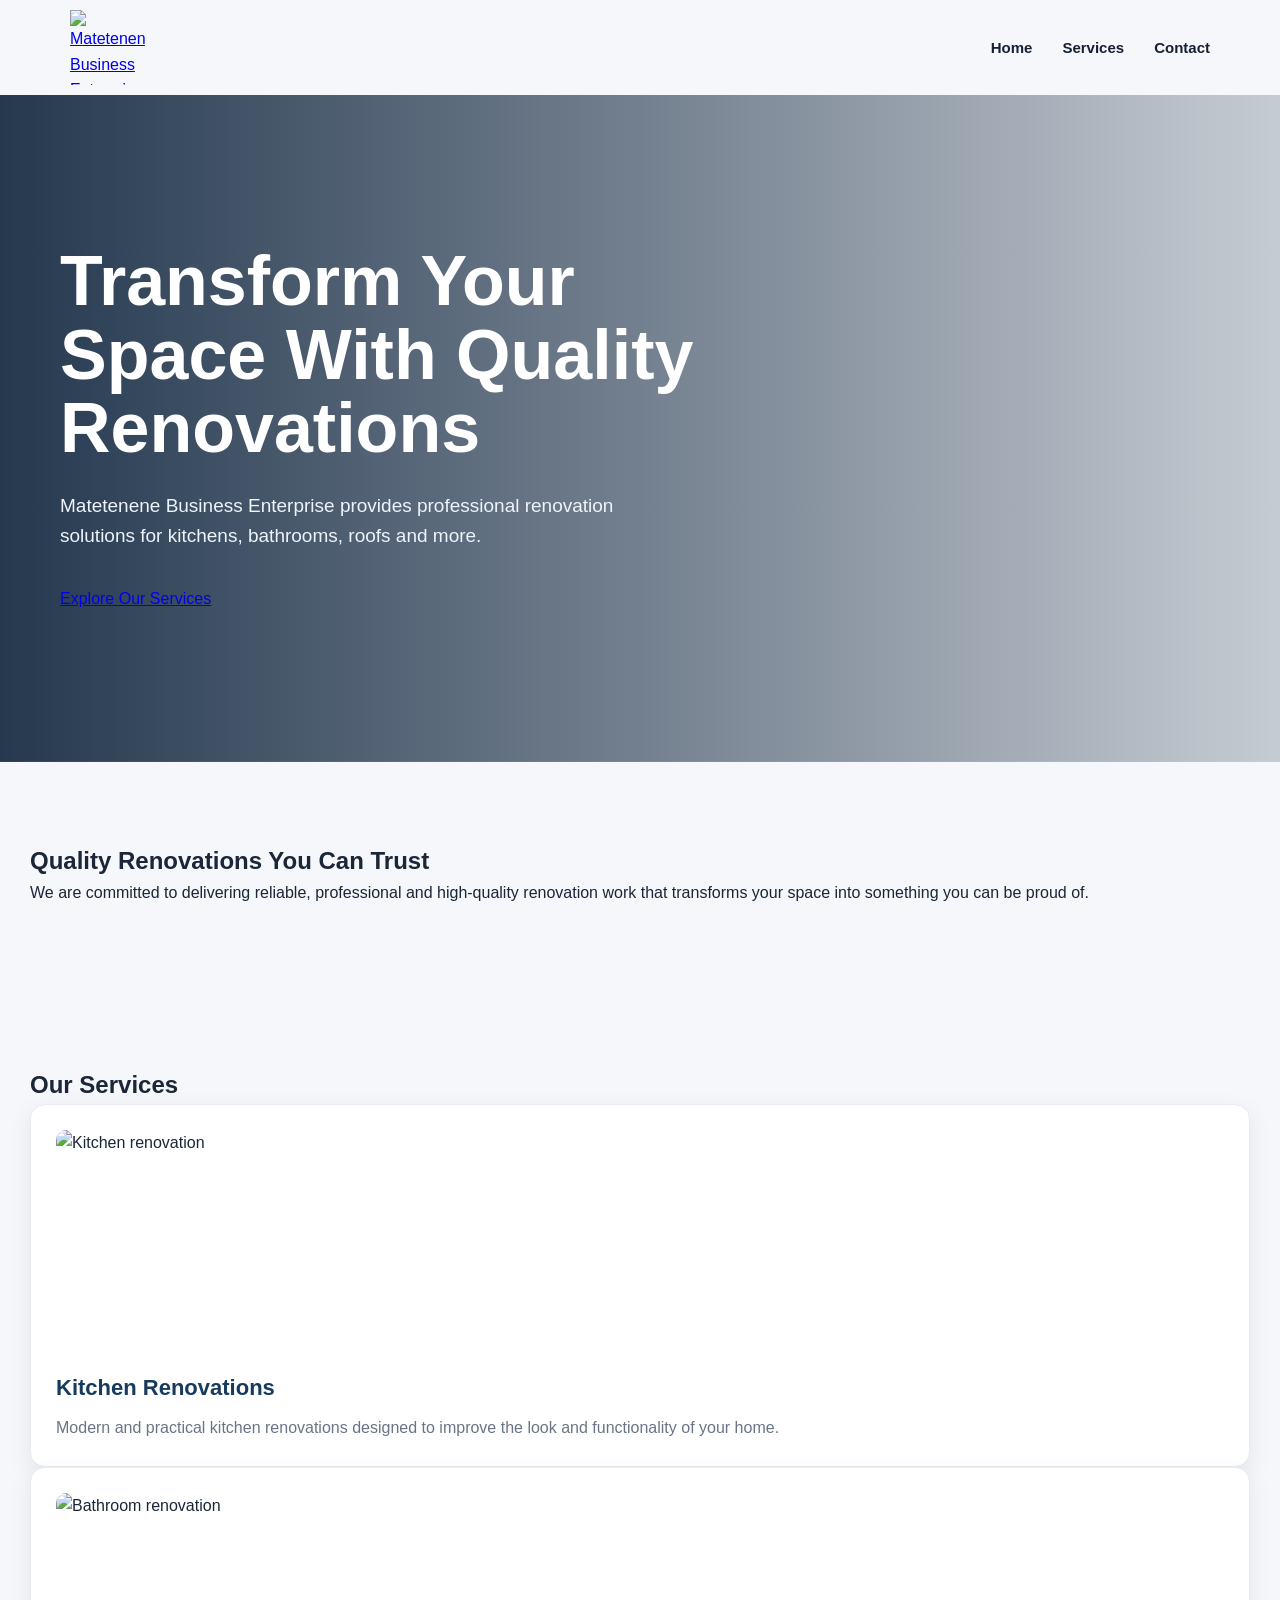
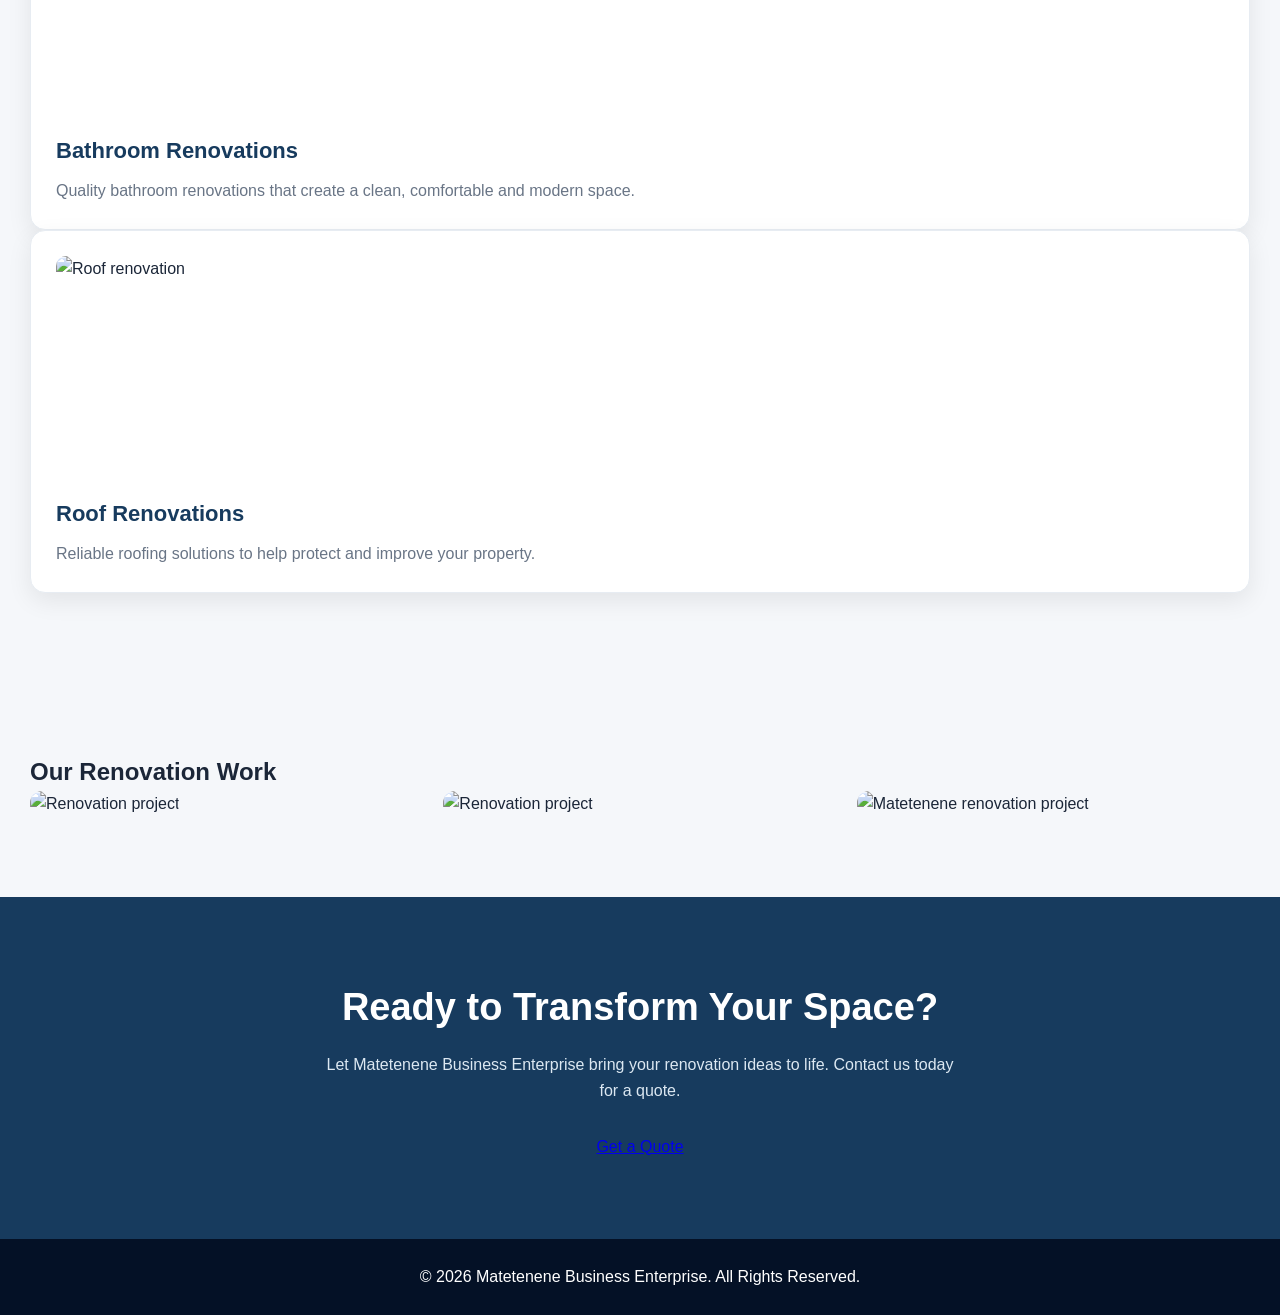
==== index.html @ 957701cb "Add files via upload" ====
<!DOCTYPE html>
<html lang="en">
<head>
    <meta charset="UTF-8">
    <meta name="viewport" content="width=device-width, initial-scale=1.0">

    <title>Matetenene Business Enterprise</title>

    <link rel="stylesheet" href="style.css">
</head>

<body>

    <!-- NAVIGATION -->
    <nav class="navbar">

        <a href="index.html" class="logo">
            <img src="images/logo.jpg.jpeg" alt="Matetenene Business Enterprise Logo">
        </a>

        <ul class="nav-links">
            <li><a href="index.html">Home</a></li>
            <li><a href="services.html">Services</a></li>
            <li><a href="contact.html">Contact</a></li>
        </ul>

    </nav>


    <!-- HERO SECTION -->
    <section class="hero">

        <div class="hero-overlay">

            <div class="hero-content">

                <h1>Transform Your Space With Quality Renovations</h1>

                <p>
                    Matetenene Business Enterprise provides professional
                    renovation solutions for kitchens, bathrooms, roofs and
                    more.
                </p>

                <a href="services.html" class="hero-button">
                    Explore Our Services
                </a>

            </div>

        </div>

    </section>


    <!-- INTRODUCTION -->
    <section class="services-intro">

        <h1>Quality Renovations You Can Trust</h1>

        <p>
            We are committed to delivering reliable, professional and
            high-quality renovation work that transforms your space
            into something you can be proud of.
        </p>

    </section>


    <!-- SERVICES -->
    <section class="services">

        <h2>Our Services</h2>

        <div class="service-container">

            <div class="service-card">

                <img src="images/kitchen.jpg.jpeg"
                     alt="Kitchen renovation">

                <h3>Kitchen Renovations</h3>

                <p>
                    Modern and practical kitchen renovations designed
                    to improve the look and functionality of your home.
                </p>

            </div>


            <div class="service-card">

                <img src="images/bathroom.jpg.jpeg"
                     alt="Bathroom renovation">

                <h3>Bathroom Renovations</h3>

                <p>
                    Quality bathroom renovations that create a clean,
                    comfortable and modern space.
                </p>

            </div>


            <div class="service-card">

                <img src="images/roof.jpg.jpeg"
                     alt="Roof renovation">

                <h3>Roof Renovations</h3>

                <p>
                    Reliable roofing solutions to help protect and
                    improve your property.
                </p>

            </div>

        </div>

    </section>


    <!-- RENOVATION GALLERY -->
    <section class="renovation-gallery">

        <h2>Our Renovation Work</h2>

        <div class="gallery">

            <div class="gallery-item">
                <img src="images/renovation1.jpg.jpeg"
                     alt="Renovation project">
            </div>

            <div class="gallery-item">
                <img src="images/renovation2.jpg.jpeg"
                     alt="Renovation project">
            </div>

            <div class="gallery-item">
                <img src="images/building.jpg.jpeg"
                     alt="Matetenene renovation project">
            </div>

        </div>

    </section>


    <!-- GET A QUOTE -->
    <section class="cta">

        <h2>Ready to Transform Your Space?</h2>

        <p>
            Let Matetenene Business Enterprise bring your renovation
            ideas to life. Contact us today for a quote.
        </p>

        <a href="contact.html" class="dark-button">
            Get a Quote
        </a>

    </section>


    <!-- FOOTER -->
    <footer>

        <p>
            © 2026 Matetenene Business Enterprise. All Rights Reserved.
        </p>

    </footer>

</body>
</html>
---- style.css ----
* {
    margin: 0;
    padding: 0;
    box-sizing: border-box;
}

html {
    scroll-behavior: smooth;
}

body {
    font-family: Arial, Helvetica, sans-serif;
    background: #f5f7fa;
    color: #1b2638;
    line-height: 1.6;
}

/* =========================
   HEADER
========================= */

header {
    width: 100%;
    background: #ffffff;
    position: sticky;
    top: 0;
    z-index: 1000;
    box-shadow: 0 3px 18px rgba(0, 0, 0, 0.08);
}

nav {
    width: 100%;
    max-width: 1200px;
    min-height: 80px;
    margin: auto;
    padding: 10px 30px;

    display: flex;
    align-items: center;
    justify-content: space-between;
}

/* LOGO LEFT */

.logo {
    display: flex;
    align-items: center;
    margin-right: auto;
}

.logo img {
    width: 75px;
    height: 75px;
    object-fit: contain;
    display: block;
}

/* NAV LINKS */

nav ul {
    display: flex;
    align-items: center;
    gap: 30px;
    list-style: none;
}

nav ul li a {
    color: #172033;
    text-decoration: none;
    font-size: 15px;
    font-weight: 600;
    transition: 0.3s;
}

nav ul li a:hover {
    color: #1769aa;
}

/* =========================
   HERO
========================= */

.hero {
    min-height: 650px;

    display: flex;
    align-items: center;

    background-image:
        linear-gradient(
            90deg,
            rgba(8, 30, 55, 0.88),
            rgba(8, 30, 55, 0.55),
            rgba(8, 30, 55, 0.20)
        ),
        url("images/hero.png.jpg");

    background-size: cover;
    background-position: center;
    background-repeat: no-repeat;

    color: white;
}

.hero-content {
    width: 100%;
    max-width: 1200px;
    margin: auto;
    padding: 70px 30px;
}

.hero h1 {
    max-width: 700px;
    font-size: clamp(42px, 6vw, 70px);
    line-height: 1.05;
    margin-bottom: 25px;
}

.hero p {
    max-width: 620px;
    font-size: 19px;
    color: #edf4fb;
    margin-bottom: 35px;
}

/* =========================
   BUTTONS
========================= */

.btn {
    display: inline-block;
    padding: 14px 30px;
    border-radius: 7px;
    text-decoration: none;
    font-weight: bold;
    transition: 0.3s;
}

.btn-primary {
    background: #1769aa;
    color: white;
}

.btn-primary:hover {
    background: #0e4f82;
    transform: translateY(-2px);
}

.btn-light {
    background: white;
    color: #173b5e;
    margin-left: 10px;
}

.btn-light:hover {
    background: #eaf2f8;
}

/* =========================
   SECTIONS
========================= */

section {
    padding: 80px 30px;
}

.container {
    width: 100%;
    max-width: 1200px;
    margin: auto;
}

.section-title {
    text-align: center;
    margin-bottom: 50px;
}

.section-title h2 {
    font-size: 40px;
    color: #173b5e;
    margin-bottom: 12px;
}

.section-title p {
    max-width: 650px;
    margin: auto;
    color: #6b7785;
}

/* =========================
   ABOUT
========================= */

.about {
    background: white;
}

.about-content {
    display: grid;
    grid-template-columns: 1fr 1fr;
    align-items: center;
    gap: 60px;
}

.about-image img {
    width: 100%;
    display: block;
    border-radius: 14px;
    box-shadow: 0 15px 40px rgba(0, 0, 0, 0.12);
}

.about-text h2 {
    font-size: 40px;
    color: #173b5e;
    margin-bottom: 20px;
}

.about-text p {
    color: #647180;
    margin-bottom: 18px;
}

/* =========================
   SERVICES
========================= */

.services {
    background: #f5f7fa;
}

.services-grid {
    display: grid;
    grid-template-columns: repeat(3, 1fr);
    gap: 25px;
}

.service-card {
    background: white;
    padding: 25px;
    border-radius: 14px;
    border: 1px solid #e7ecf2;
    box-shadow: 0 8px 25px rgba(0, 0, 0, 0.06);
    transition: 0.3s;
}

.service-card:hover {
    transform: translateY(-7px);
    box-shadow: 0 15px 35px rgba(0, 0, 0, 0.11);
}

.service-card img {
    width: 100%;
    height: 210px;
    object-fit: cover;
    border-radius: 10px;
    margin-bottom: 20px;
}

.service-card h3 {
    color: #173b5e;
    font-size: 22px;
    margin-bottom: 10px;
}

.service-card p {
    color: #697586;
}

/* =========================
   PAGE HERO
========================= */

.page-hero {
    padding: 90px 30px;
    text-align: center;

    background: linear-gradient(
        135deg,
        #173b5e,
        #1769aa
    );

    color: white;
}

.page-hero h1 {
    font-size: clamp(40px, 6vw, 60px);
    margin-bottom: 12px;
}

.page-hero p {
    max-width: 650px;
    margin: auto;
    color: #dceaf6;
}

/* =========================
   CONTACT
========================= */

.contact-section {
    background: #f5f7fa;
}

.contact-wrapper {
    width: 100%;
    max-width: 1050px;
    margin: auto;

    display: grid;
    grid-template-columns: 0.9fr 1.1fr;
    gap: 40px;
}

.contact-info {
    background: #173b5e;
    color: white;
    padding: 40px;
    border-radius: 15px;
}

.contact-info h2 {
    font-size: 30px;
    margin-bottom: 18px;
}

.contact-info p {
    color: #dce8f2;
    margin-bottom: 30px;
}

.contact-item {
    margin-bottom: 22px;
}

.contact-item strong {
    display: block;
    margin-bottom: 5px;
}

.contact-item span {
    color: #dce8f2;
}

.contact-form {
    background: white;
    padding: 40px;
    border-radius: 15px;
    box-shadow: 0 10px 35px rgba(0, 0, 0, 0.08);
}

.contact-form h2 {
    color: #173b5e;
    margin-bottom: 25px;
}

.form-group {
    margin-bottom: 20px;
}

.form-group label {
    display: block;
    font-weight: 600;
    margin-bottom: 7px;
}

.form-group input,
.form-group textarea,
.form-group select {
    width: 100%;
    padding: 14px;
    border: 1px solid #d7dfe8;
    border-radius: 8px;
    font-family: inherit;
    font-size: 15px;
    outline: none;
}

.form-group input:focus,
.form-group textarea:focus,
.form-group select:focus {
    border-color: #1769aa;
}

.form-group textarea {
    min-height: 150px;
    resize: vertical;
}

/* =========================
   GALLERY
========================= */

.gallery {
    display: grid;
    grid-template-columns: repeat(3, 1fr);
    gap: 20px;
}

.gallery img {
    width: 100%;
    height: 250px;
    object-fit: cover;
    border-radius: 12px;
    transition: 0.3s;
}

.gallery img:hover {
    transform: scale(1.02);
}

/* =========================
   CTA
========================= */

.cta {
    background: #173b5e;
    color: white;
    text-align: center;
}

.cta h2 {
    font-size: 38px;
    margin-bottom: 15px;
}

.cta p {
    max-width: 650px;
    margin: 0 auto 30px;
    color: #dce8f2;
}

/* =========================
   FOOTER
========================= */

footer {
    background: #0d2235;
    color: white;
    padding: 45px 30px 20px;
}

.footer-container {
    width: 100%;
    max-width: 1200px;
    margin: auto;

    display: grid;
    grid-template-columns: 2fr 1fr 1fr;
    gap: 50px;
}

.footer-column h3 {
    margin-bottom: 18px;
}

.footer-column p {
    color: #aebdca;
}

.footer-column ul {
    list-style: none;
}

.footer-column ul li {
    margin-bottom: 10px;
}

.footer-column ul li a {
    color: #aebdca;
    text-decoration: none;
}

.footer-column ul li a:hover {
    color: white;
}

.footer-bottom {
    max-width: 1200px;
    margin: 35px auto 0;
    padding-top: 20px;
    border-top: 1px solid rgba(255, 255, 255, 0.12);
    text-align: center;
    color: #8fa1b0;
    font-size: 14px;
}

/* =========================
   TABLET
========================= */

@media (max-width: 900px) {

    nav {
        padding: 12px 20px;
    }

    nav ul {
        gap: 18px;
    }

    .about-content {
        grid-template-columns: 1fr;
        gap: 40px;
    }

    .services-grid {
        grid-template-columns: repeat(2, 1fr);
    }

    .contact-wrapper {
        grid-template-columns: 1fr;
    }

    .footer-container {
        grid-template-columns: 1fr 1fr;
    }
}

/* =========================
   MOBILE
========================= */

@media (max-width: 600px) {

    nav {
        min-height: auto;
        padding: 10px 15px;
        flex-direction: row;
        align-items: center;
    }

    .logo img {
        width: 58px;
        height: 58px;
    }

    nav ul {
        gap: 10px;
        flex-wrap: wrap;
        justify-content: flex-end;
    }

    nav ul li a {
        font-size: 12px;
    }

    .hero {
        min-height: 570px;
    }

    .hero-content {
        padding: 50px 20px;
        text-align: center;
    }

    .hero h1 {
        font-size: 42px;
    }

    .hero p {
        font-size: 16px;
    }

    .btn {
        width: 100%;
        text-align: center;
        margin: 5px 0;
    }

    .btn-light {
        margin-left: 0;
    }

    section {
        padding: 60px 20px;
    }

    .section-title h2 {
        font-size: 32px;
    }

    .about-text h2 {
        font-size: 32px;
    }

    .services-grid {
        grid-template-columns: 1fr;
    }

    .service-card img {
        height: 220px;
    }

    .page-hero {
        padding: 65px 20px;
    }

    .page-hero h1 {
        font-size: 40px;
    }

    .contact-info,
    .contact-form {
        padding: 25px 20px;
    }

    .contact-info h2 {
        font-size: 27px;
    }

    .gallery {
        grid-template-columns: 1fr;
    }

    .gallery img {
        height: 230px;
    }

    .footer-container {
        grid-template-columns: 1fr;
        gap: 30px;
        text-align: center;
    }

    footer {
        padding: 40px 20px 20px;
    }
}
/* =========================
   SERVICES + CONTACT PAGE
========================= */

body {
    background: #f5f7fa;
}

/* Services page content */

.services-page,
.services-section {
    background: #f5f7fa;
    padding: 80px 30px;
}

.services-page h2,
.services-section h2 {
    color: #173b5e;
    text-align: center;
    margin-bottom: 20px;
}

.services-page p,
.services-section p {
    color: #5f6b7a;
}

/* Contact page */

.contact-page,
.contact-section {
    background: #f5f7fa;
    padding: 80px 30px;
}

.contact-page h2,
.contact-section h2 {
    color: #173b5e;
}

.contact-page form,
.contact-section form {
    background: white;
    padding: 35px;
    border-radius: 15px;
    box-shadow: 0 10px 30px rgba(0,0,0,0.08);
}

/* Make service images look professional */

.services-page img,
.services-section img {
    max-width: 100%;
    height: auto;
    border-radius: 12px;
}

/* Mobile */

@media (max-width: 600px) {

    .services-page,
    .services-section,
    .contact-page,
    .contact-section {
        padding: 55px 20px;
    }

    .contact-page form,
    .contact-section form {
        padding: 22px;
    }
}
/* =====================================================
   MATETENENE BUSINESS ENTERPRISE
   SERVICES + CONTACT DECORATION
===================================================== */

/* ---------- SERVICES PAGE ---------- */

body:has(.services-page),
body:has(.services-section) {
    background: #f4f7fb;
}

/* Services page heading area */
.services-page,
.services-section {
    min-height: 500px;
    padding: 80px 30px;
    background:
        linear-gradient(
            135deg,
            #eef5fb,
            #ffffff
        );
}

/* Service headings */
.services-page h1,
.services-section h1 {
    text-align: center;
    color: #173b5e;
    font-size: 48px;
    margin-bottom: 15px;
}

.services-page h2,
.services-section h2 {
    color: #173b5e;
    font-size: 34px;
    margin-bottom: 15px;
}

.services-page p,
.services-section p {
    color: #657384;
}

/* Service cards */
.services-page .service-card,
.services-section .service-card {
    background: #ffffff;
    border-radius: 16px;
    padding: 25px;
    border: 1px solid #e2e9f0;
    box-shadow: 0 10px 30px rgba(15, 45, 75, 0.08);
    transition: all 0.3s ease;
}

.services-page .service-card:hover,
.services-section .service-card:hover {
    transform: translateY(-8px);
    box-shadow: 0 18px 40px rgba(15, 45, 75, 0.15);
}

.services-page .service-card img,
.services-section .service-card img {
    width: 100%;
    height: 220px;
    object-fit: cover;
    border-radius: 12px;
    display: block;
}

.services-page .service-card h3,
.services-section .service-card h3 {
    color: #173b5e;
    font-size: 22px;
    margin-top: 18px;
}


/* =====================================================
   CONTACT PAGE
===================================================== */

body:has(.contact-page),
body:has(.contact-section) {
    background: #f4f7fb;
}

.contact-page,
.contact-section {
    min-height: 600px;
    padding: 80px 30px;
    background:
        linear-gradient(
            135deg,
            #eef5fb,
            #ffffff
        );
}

/* Contact heading */

.contact-page h1,
.contact-section h1 {
    text-align: center;
    color: #173b5e;
    font-size: 48px;
    margin-bottom: 15px;
}

.contact-page > p,
.contact-section > p {
    text-align: center;
    color: #657384;
    max-width: 650px;
    margin: 0 auto 40px;
}

/* Contact information box */

.contact-page .contact-info,
.contact-section .contact-info {
    background: linear-gradient(
        145deg,
        #173b5e,
        #0c527f
    );
    color: #ffffff;
    border-radius: 18px;
    padding: 40px;
    box-shadow: 0 15px 40px rgba(23, 59, 94, 0.18);
}

.contact-page .contact-info h2,
.contact-section .contact-info h2 {
    color: #ffffff;
}

.contact-page .contact-info p,
.contact-section .contact-info p {
    color: #dceaf5;
}

/* Contact form */

.contact-page form,
.contact-section form {
    background: #ffffff;
    padding: 40px;
    border-radius: 18px;
    border: 1px solid #e1e8ef;
    box-shadow: 0 15px 40px rgba(15, 45, 75, 0.08);
}

.contact-page input,
.contact-page textarea,
.contact-page select,
.contact-section input,
.contact-section textarea,
.contact-section select {
    width: 100%;
    padding: 15px;
    border: 1px solid #d5dee8;
    border-radius: 9px;
    background: #ffffff;
    color: #1b2638;
    font-family: Arial, sans-serif;
    transition: 0.3s ease;
}

.contact-page input:focus,
.contact-page textarea:focus,
.contact-page select:focus,
.contact-section input:focus,
.contact-section textarea:focus,
.contact-section select:focus {
    outline: none;
    border-color: #1769aa;
    box-shadow: 0 0 0 3px rgba(23, 105, 170, 0.1);
}

/* Contact button */

.contact-page button,
.contact-section button {
    background: #1769aa;
    color: #ffffff;
    border: none;
    padding: 14px 30px;
    border-radius: 8px;
    font-weight: bold;
    cursor: pointer;
    transition: 0.3s ease;
}

.contact-page button:hover,
.contact-section button:hover {
    background: #0e4f82;
    transform: translateY(-2px);
}


/* =====================================================
   LOGO / HEADER ON ALL PAGES
===================================================== */

header nav {
    width: 100%;
    max-width: 1200px;
    min-height: 80px;
    margin: 0 auto;
    padding: 10px 30px;

    display: flex;
    align-items: center;
}

/* Force logo to the LEFT */

header nav .logo {
    display: flex;
    align-items: center;
    justify-content: flex-start;
    margin-right: auto;
    flex-shrink: 0;
}

header nav .logo img {
    width: 75px;
    height: 75px;
    object-fit: contain;
    display: block;
}

/* Keep navigation on the RIGHT */

header nav ul {
    margin-left: auto;
    display: flex;
    align-items: center;
    justify-content: flex-end;
    gap: 30px;
    list-style: none;
}


/* =====================================================
   MOBILE
===================================================== */

@media (max-width: 600px) {

    header nav {
        padding: 8px 15px;
        min-height: 70px;
    }

    header nav .logo img {
        width: 58px;
        height: 58px;
    }

    header nav ul {
        gap: 10px;
    }

    header nav ul li a {
        font-size: 12px;
    }

    .services-page,
    .services-section,
    .contact-page,
    .contact-section {
        padding: 60px 20px;
    }

    .services-page h1,
    .services-section h1,
    .contact-page h1,
    .contact-section h1 {
        font-size: 36px;
    }

    .services-page .service-card,
    .services-section .service-card {
        padding: 20px;
    }

    .contact-page .contact-info,
    .contact-section .contact-info,
    .contact-page form,
    .contact-section form {
        padding: 25px 20px;
    }
}
/* =========================================
   MATETENENE SERVICES PAGE
========================================= */

.services-page {
    background: #f4f7fb;
}


/* HEADER */

.services-page header {
    width: 100%;
    background: #ffffff;
    padding: 15px 5%;
    box-shadow: 0 3px 15px rgba(0, 0, 0, 0.08);
}

.services-page .navbar {
    display: flex;
    align-items: center;
    justify-content: space-between;
    max-width: 1200px;
    margin: auto;
}


/* LOGO TOP LEFT */

.services-page .logo {
    display: flex;
    align-items: center;
    margin-right: auto;
}

.services-page .logo img {
    width: 85px;
    height: 85px;
    object-fit: contain;
    display: block;
}


/* NAVIGATION */

.services-page .nav-links {
    display: flex;
    align-items: center;
    gap: 30px;
    list-style: none;
    margin: 0;
    padding: 0;
}

.services-page .nav-links a {
    text-decoration: none;
    color: #172b4d;
    font-weight: 600;
    transition: 0.3s;
}

.services-page .nav-links a:hover,
.services-page .nav-links a.active {
    color: #1d70b8;
}


/* PAGE HERO */

.page-hero {
    min-height: 300px;
    display: flex;
    align-items: center;
    justify-content: center;
    text-align: center;
    padding: 60px 20px;

    background:
        linear-gradient(rgba(8, 35, 70, 0.85), rgba(8, 35, 70, 0.85)),
        url("images/building.jpg.jpeg");

    background-size: cover;
    background-position: center;
}

.page-hero-content h1 {
    color: white;
    font-size: 48px;
    margin-bottom: 15px;
}

.page-hero-content p {
    color: white;
    font-size: 18px;
}


/* SERVICES SECTION */

.services-section {
    padding: 80px 6%;
    background:
        radial-gradient(circle at top right, rgba(29, 112, 184, 0.08), transparent 30%),
        #f4f7fb;
}


/* HEADING */

.section-heading {
    max-width: 750px;
    margin: 0 auto 50px;
    text-align: center;
}

.small-title {
    color: #1d70b8;
    font-size: 14px;
    font-weight: 700;
    letter-spacing: 2px;
}

.section-heading h2 {
    color: #102a43;
    font-size: 36px;
    margin: 10px 0 15px;
}

.section-heading p {
    color: #5b6777;
    line-height: 1.7;
}


/* SERVICE GRID */

.services-grid {
    max-width: 1200px;
    margin: auto;

    display: grid;
    grid-template-columns: repeat(3, 1fr);
    gap: 30px;
}


/* SERVICE CARD */

.service-card {
    background: white;
    border-radius: 15px;
    overflow: hidden;
    box-shadow: 0 8px 25px rgba(0, 0, 0, 0.08);
    transition: 0.3s;
}

.service-card:hover {
    transform: translateY(-8px);
    box-shadow: 0 15px 35px rgba(0, 0, 0, 0.13);
}

.service-card img {
    width: 100%;
    height: 220px;
    object-fit: cover;
    display: block;
}

.service-content {
    padding: 25px;
}

.service-content h3 {
    color: #102a43;
    font-size: 21px;
    margin-bottom: 12px;
}

.service-content p {
    color: #667085;
    line-height: 1.7;
}


/* CTA */

.service-cta {
    text-align: center;
    padding: 70px 20px;
    background: #102a43;
}

.service-cta h2 {
    color: white;
    font-size: 32px;
    margin-bottom: 10px;
}

.service-cta p {
    color: #d9e6f2;
    margin-bottom: 25px;
}

.cta-button {
    display: inline-block;
    padding: 14px 30px;
    background: #1d70b8;
    color: white;
    text-decoration: none;
    border-radius: 30px;
    font-weight: 700;
    transition: 0.3s;
}

.cta-button:hover {
    background: #15558d;
    transform: translateY(-2px);
}


/* FOOTER */

.services-page footer {
    text-align: center;
    padding: 25px;
    background: #081d32;
    color: white;
}


/* =========================================
   MOBILE
========================================= */

@media (max-width: 800px) {

    .services-page .navbar {
        flex-direction: column;
        gap: 15px;
    }

    .services-page .logo {
        margin: 0 auto 0 0;
    }

    .services-page .logo img {
        width: 75px;
        height: 75px;
    }

    .services-page .nav-links {
        width: 100%;
        justify-content: center;
        gap: 18px;
        flex-wrap: wrap;
    }

    .page-hero {
        min-height: 250px;
    }

    .page-hero-content h1 {
        font-size: 36px;
    }

    .services-grid {
        grid-template-columns: 1fr;
    }

    .section-heading h2 {
        font-size: 30px;
    }
}

/* =========================
   CONTACT PAGE
========================= */

.contact-page {
    min-height: 100vh;
    background: #f4f7fb;
}

/* Header */

.site-header {
    display: flex;
    align-items: center;
    justify-content: space-between;
    padding: 18px 50px;
    background: #071b3a;
    position: relative;
    z-index: 10;
}

.site-header .logo{
    display: block;
}

.site-header .logo img {
    width: 120px;
    height: auto;
    display: block;
}

.site-header nav {
    display: flex;
    gap: 30px;
}

.site-header nav a {
    color: white;
    text-decoration: none;
    font-weight: 600;
    transition: 0.3s;
}

.site-header nav a:hover,
.site-header nav a.active {
    color: #8fc7ff;
}

/* Contact Hero */

.contact-hero {
    min-height: 380px;
    display: flex;
    align-items: center;
    justify-content: center;
    text-align: center;
    position: relative;
    overflow: hidden;
    background:
        linear-gradient(135deg, #06152f, #0b3470);
}

/* Decorative circles */

.contact-hero::before {
    content: "";
    position: absolute;
    width: 300px;
    height: 300px;
    border: 2px solid rgba(255,255,255,0.12);
    border-radius: 50%;
    top: -120px;
    left: -80px;
}

.contact-hero::after {
    content: "";
    position: absolute;
    width: 400px;
    height: 400px;
    border: 2px solid rgba(255,255,255,0.10);
    border-radius: 50%;
    bottom: -220px;
    right: -100px;
}

.contact-overlay {
    max-width: 750px;
    padding: 40px 20px;
    color: white;
    position: relative;
    z-index: 2;
}

.small-title {
    letter-spacing: 3px;
    font-size: 13px;
    font-weight: bold;
    margin-bottom: 15px;
}

.contact-overlay h1 {
    font-size: 55px;
    margin: 0 0 18px;
}

.contact-overlay p:last-child {
    font-size: 18px;
    line-height: 1.7;
    opacity: 0.9;
}

/* Contact Section */

.contact-section {
    padding: 75px 7%;
}

.contact-heading {
    text-align: center;
    margin-bottom: 50px;
}

.contact-heading p {
    color: #1769aa;
    font-size: 13px;
    font-weight: bold;
    letter-spacing: 3px;
}

.contact-heading h2 {
    font-size: 36px;
    color: #071b3a;
    margin: 10px 0;
}

.contact-heading span {
    display: block;
    width: 70px;
    height: 4px;
    background: #1769aa;
    margin: 20px auto 0;
    border-radius: 10px;
}

/* Cards */

.contact-cards {
    display: grid;
    grid-template-columns: repeat(4, 1fr);
    gap: 22px;
}

.contact-card {
    background: white;
    padding: 35px 20px;
    text-align: center;
    border-radius: 14px;
    box-shadow: 0 10px 30px rgba(0,0,0,0.08);
    border-top: 4px solid #1769aa;
    transition: 0.3s;
}

.contact-card:hover {
    transform: translateY(-8px);
}

.contact-icon {
    font-size: 32px;
    margin-bottom: 15px;
}

.contact-card h3 {
    color: #071b3a;
    font-size: 20px;
    margin-bottom: 8px;
}

.contact-card p {
    color: #777;
    font-size: 14px;
    margin-bottom: 15px;
}

.contact-card a,
.contact-card span {
    color: #1769aa;
    font-weight: 600;
    text-decoration: none;
    line-height: 1.6;
}

/* Bottom CTA */

.contact-bottom {
    margin: 0 7% 70px;
    padding: 60px 30px;
    text-align: center;
    color: white;
    border-radius: 18px;
    background: linear-gradient(135deg, #071b3a, #1769aa);
    position: relative;
    overflow: hidden;
}

.contact-bottom::before {
    content: "";
    position: absolute;
    width: 220px;
    height: 220px;
    border: 2px solid rgba(255,255,255,0.12);
    border-radius: 50%;
    left: -80px;
    top: -80px;
}

.contact-bottom h2 {
    font-size: 32px;
    margin-bottom: 10px;
    position: relative;
}

.contact-bottom p {
    margin-bottom: 25px;
    position: relative;
}

.whatsapp-button {
    display: inline-block;
    padding: 14px 28px;
    background: white;
    color: #071b3a;
    text-decoration: none;
    font-weight: bold;
    border-radius: 30px;
    position: relative;
    transition: 0.3s;
}

.whatsapp-button:hover {
    transform: scale(1.05);
}

/* Footer */

footer {
    background: #041126;
    color: white;
    text-align: center;
    padding: 25px;
}

/* Mobile */

@media (max-width: 900px) {

    .contact-cards {
        grid-template-columns: repeat(2, 1fr);
    }

}

@media (max-width: 600px) {

    .site-header {
        padding: 15px 20px;
    }

    .site-header .logo img {
        width: 90px;
    }

    .site-header nav {
        gap: 12px;
    }

    .site-header nav a {
        font-size: 13px;
    }

    .contact-overlay h1 {
        font-size: 40px;
    }

    .contact-cards {
        grid-template-columns: 1fr;
    }

    .contact-heading h2 {
        font-size: 28px;
    }

    .contact-section {
        padding: 55px 20px;
    }

    .contact-bottom {
        margin: 0 20px 50px;
    }
}
/* FIX LOGO */
.site-header .logo {
    display: block !important;
    position: relative;
    z-index: 9999;
}

.site-header .logo img {
    display: block !important;
    visibility: visible !important;
    opacity: 1 !important;
    width: 120px !important;
    height: auto !important;
    max-width: 120px;
}
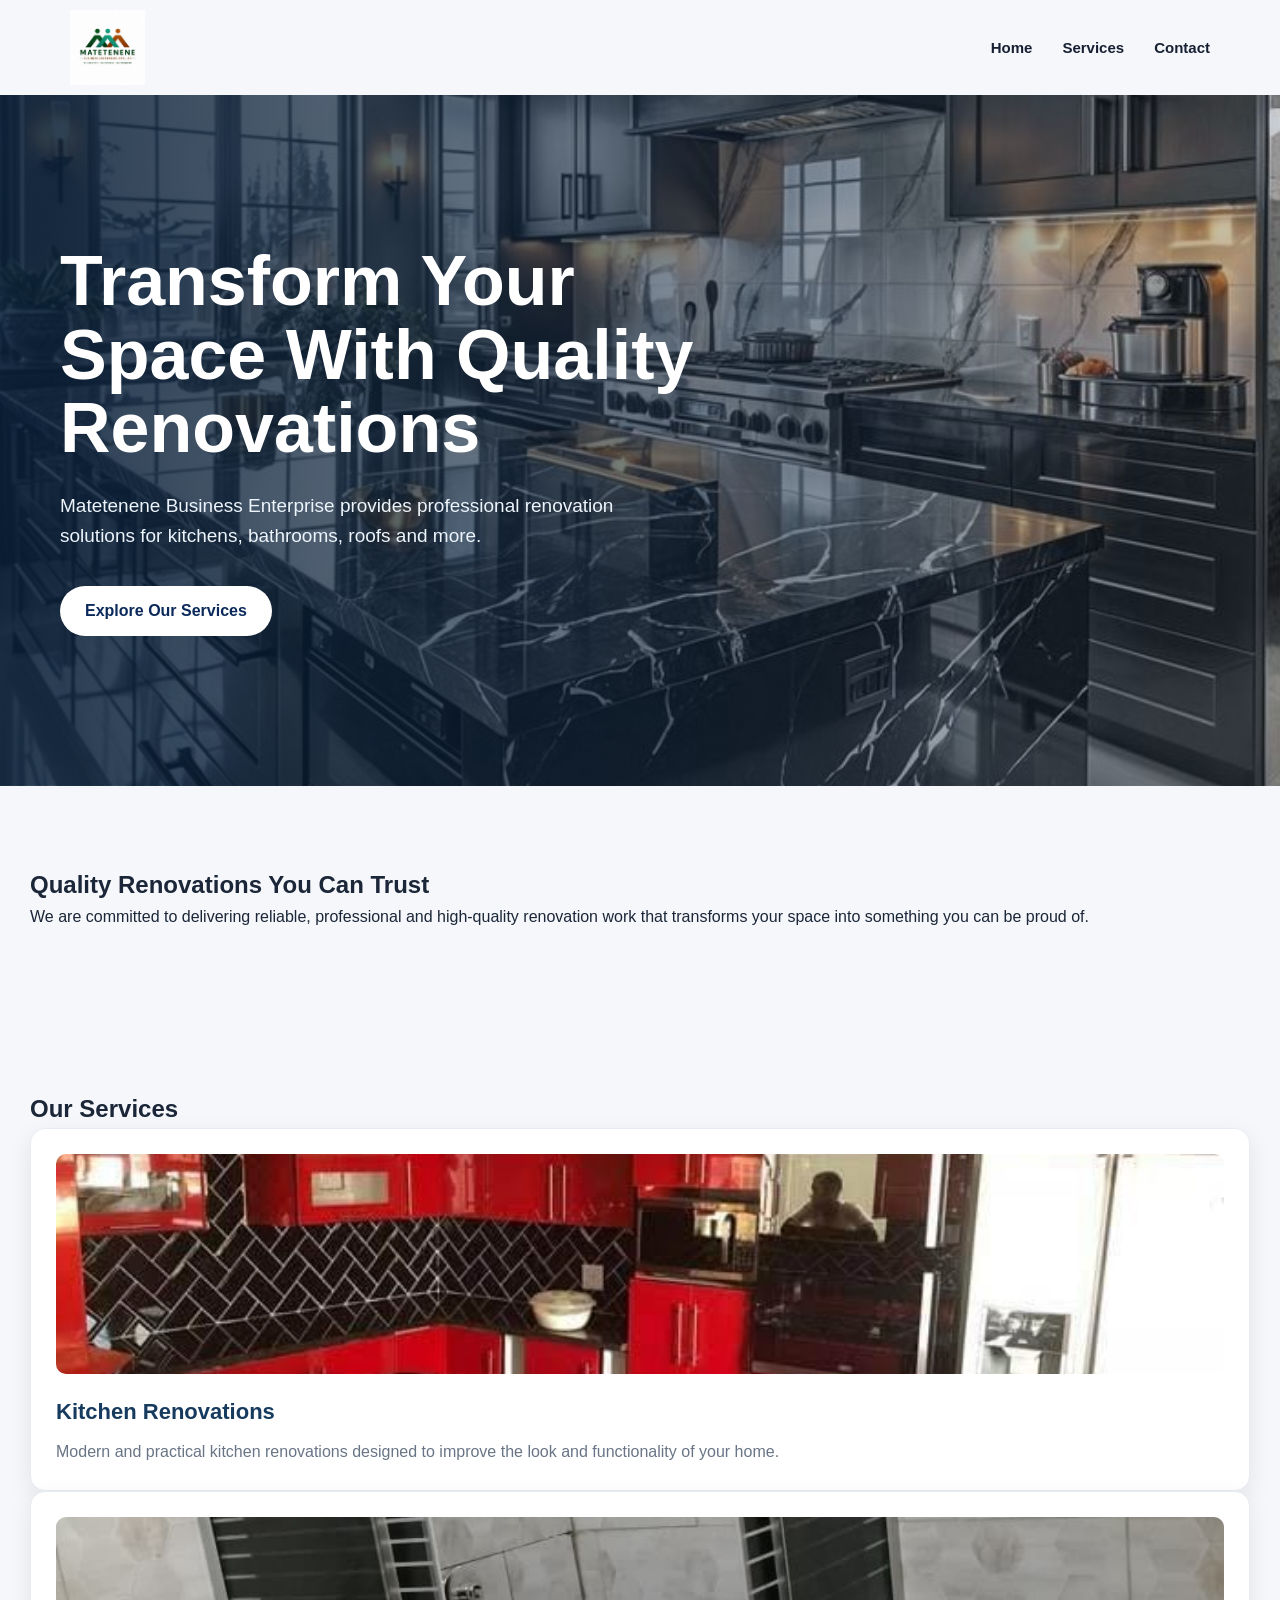
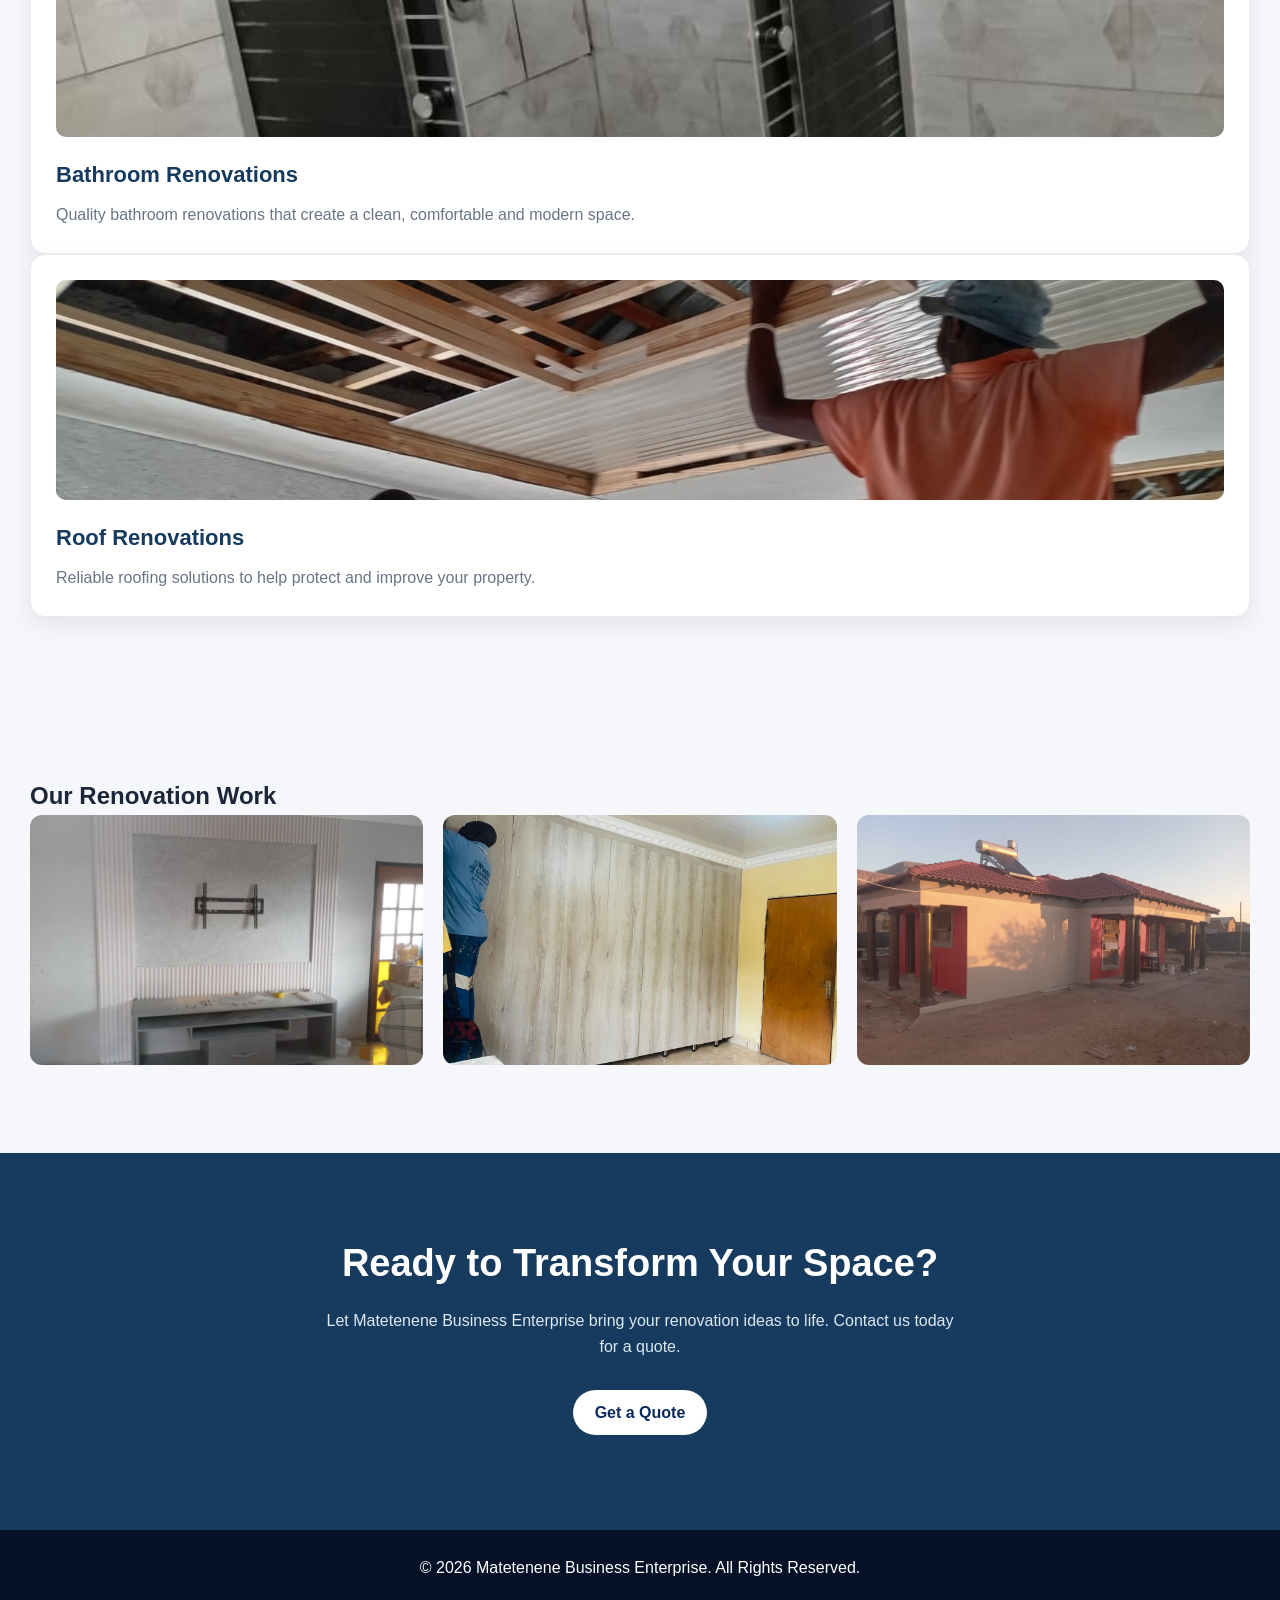
==== commit d327d663: "Add files via upload" ====
--- a/index.html
+++ b/index.html
@@ -161,9 +161,7 @@
             ideas to life. Contact us today for a quote.
         </p>
 
-        <a href="contact.html" class="dark-button">
-            Get a Quote
-        </a>
+        <a href="contact.html" class="footer-quote">Get a Quote</a>
 
     </section>
 
--- a/style.css
+++ b/style.css
@@ -1586,4 +1586,55 @@
     width: 120px !important;
     height: auto !important;
     max-width: 120px;
+}
+.hero-btn {
+    display: inline-block;
+    padding: 12px 25px;
+    border-radius: 30px;
+    text-decoration: none;
+    font-weight: bold;
+
+    transition: 0.3s;
+}
+.hero-button {
+    display: inline-block;
+    padding: 12px 25px;
+    background-color: white;
+    color: #0b2a5b;
+    text-decoration: none;
+    border-radius: 30px;
+    font-weight: bold;
+    transition: 0.3s;
+}
+
+.hero-button:hover {
+    transform: scale(1.05);
+}
+.hero-button,
+.quote-button {
+    display: inline-block;
+    padding: 12px 25px;
+    border-radius: 30px;
+    text-decoration: none;
+    font-weight: bold;
+    transition: 0.3s;
+}
+
+.hero-button:hover,
+.quote-button:hover {
+    transform: scale(1.05);
+}
+.footer-quote {
+    display: inline-block;
+    padding: 10px 22px;
+    border-radius: 30px;
+    text-decoration: none;
+    font-weight: bold;
+    background: white;
+    color: #0b2a5b;
+    margin-bottom: 15px;
+}
+
+.footer-quote:hover {
+    transform: scale(1.05);
 }
